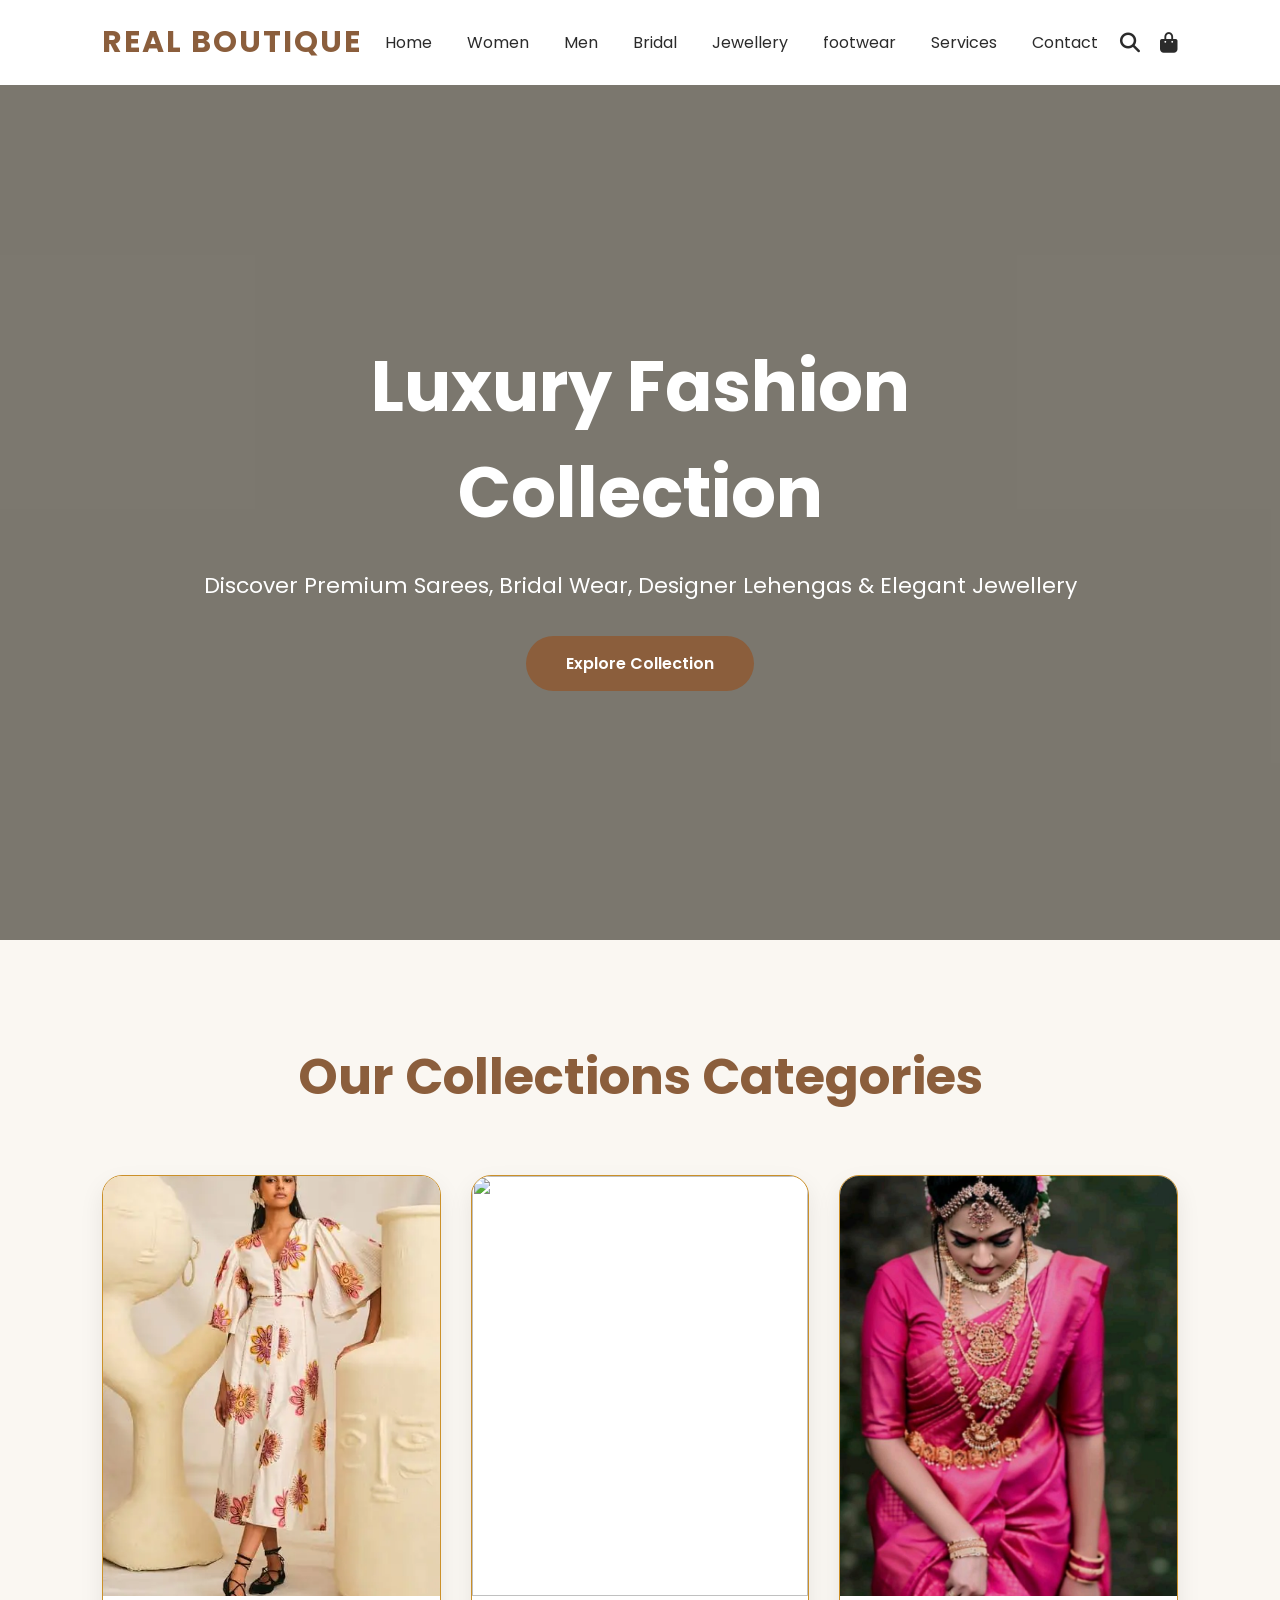
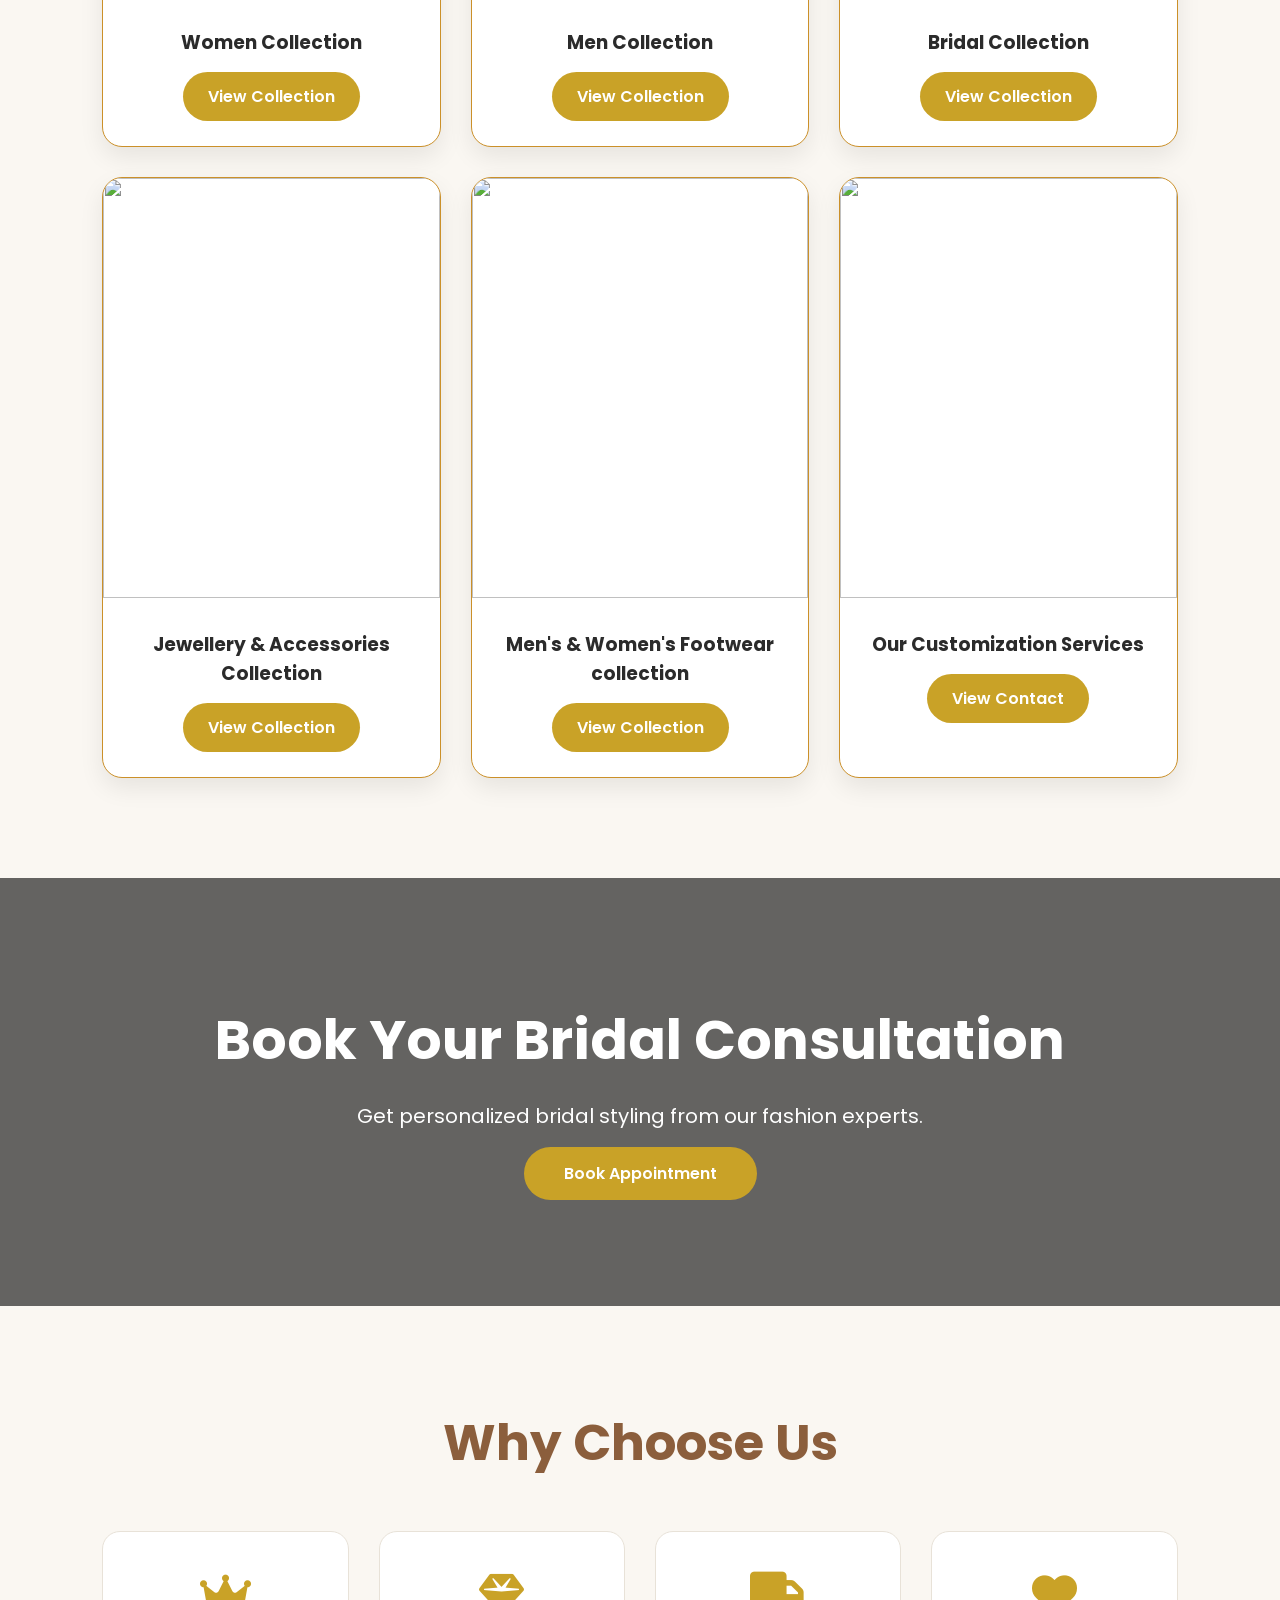
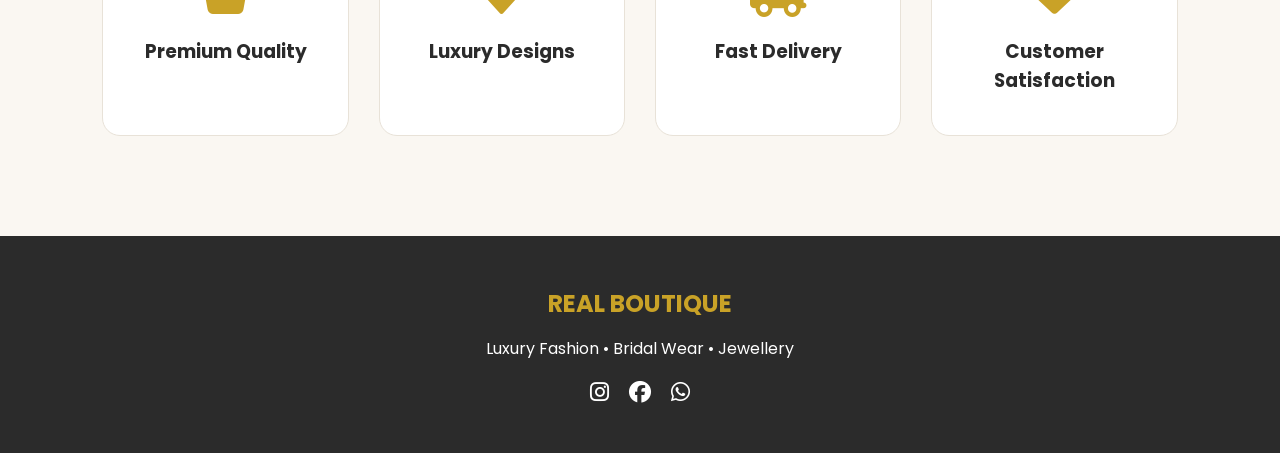
==== index.html @ 51d556e8 "Added boutique website pages and responsive menu" ====
<!DOCTYPE html>
<html lang="en">

<head>
    <meta charset="UTF-8">
    <meta name="viewport" content="width=device-width, initial-scale=1.0">
    <title>Real Boutique</title>

    <link rel="stylesheet" href="css/style.css">

    <link href="https://fonts.googleapis.com/css2?family=Poppins:wght@300;400;500;600;700&display=swap"
        rel="stylesheet">

    <link rel="stylesheet"
        href="https://cdnjs.cloudflare.com/ajax/libs/font-awesome/6.5.2/css/all.min.css">

    <link rel="stylesheet"
        href="https://unpkg.com/aos@2.3.4/dist/aos.css">
</head>

<body>

    <!-- NAVBAR -->

    <nav class="navbar">

        <div class="logo">
            REAL BOUTIQUE
        </div>

        <ul class="nav-links"  id="navLinks">
            <li><a href="index.html">Home</a></li>
            <li><a href="women.html">Women</a></li>
            <li><a href="men.html">Men</a></li>
            <li><a href="bridal.html">Bridal</a></li>
            <li><a href="jewellery.html">Jewellery</a></li>
            <li><a href="footwear.html">footwear</a></li>
            <li><a href="services.html">Services</a></li>
            <li><a href="contact.html">Contact</a></li>
        </ul>

        <div class="nav-icons">
        <i class="fas fa-search"></i>
        <i class="fas fa-shopping-bag"></i>
    </div>

    <div class="menu-toggle" id="menuToggle">
        <i class="fas fa-bars"></i>
    </div>


    </nav>

    <!-- HERO -->

    <section class="hero">

        <div class="hero-overlay"></div>

        <div class="hero-content">

            <h1>Luxury Fashion Collection</h1>

            <p>
                Discover Premium Sarees, Bridal Wear,
                Designer Lehengas & Elegant Jewellery
            </p>

            <a href="women.html" class="hero-btn">
                Explore Collection
            </a>

        </div>

    </section>

    <!-- COLLECTIONS -->

    <section class="collections">

        <h2 data-aos="fade-up">Our Collections Categories</h2>

        <div class="collection-grid">

            <div class="collection-card" data-aos="zoom-in">
                <img src="./images/image copy 8.png">
                <div class="card-content">
                    <h3>Women Collection</h3>
                    <a href="women.html">View Collection</a>
                </div>
            </div>

            <div class="collection-card" data-aos="zoom-in">
                <img src="./images/image copy 9.png">
                <div class="card-content">
                    <h3>Men Collection</h3>
                    <a href="men.html">View Collection</a>
                </div>
            </div>

            <div class="collection-card" data-aos="zoom-in">
                <img src="./images/image copy 4.png">
                <div class="card-content">
                    <h3>Bridal Collection</h3>
                    <a href="bridal.html">View Collection</a>
                </div>
            </div>

            <div class="collection-card" data-aos="zoom-in">
                <img src="https://tse3.mm.bing.net/th/id/OIP.dYS-HP2vzXuASxt6yxgeTQHaE8?r=0&w=1000&h=667&rs=1&pid=ImgDetMain&o=7&rm=3">
                <div class="card-content">
                    <h3>Jewellery & Accessories Collection</h3>
                    <a href="jewellery.html">View Collection</a>
                </div>
            </div>

            <div class="collection-card" data-aos="zoom-in">
                <img src="https://static.vecteezy.com/system/resources/previews/032/162/497/non_2x/large-collection-of-leather-shoes-on-display-in-a-modern-boutique-generated-by-ai-free-photo.jpg">
                <div class="card-content">
                    <h3> Men's & Women's Footwear collection</h3>
                    <a href="footwear.html">View Collection</a>
                </div>
            </div>

            <div class="collection-card" data-aos="zoom-in">
                <img src="https://thumbs.dreamstime.com/z/lady-fashion-shop-mannequin-front-view-women-clothing-store-woman-summer-retail-153625232.jpg">
                <div class="card-content">
                    <h3> Our Customization Services</h3>
                    <a href="services.html">View Contact</a>
                </div>
            </div>

            

           

        </div>

    </section>

    <!-- BRIDAL BOOKING -->

    <section class="bridal-booking">

        <div class="booking-content">

            <h2>Book Your Bridal Consultation</h2>

            <p>
                Get personalized bridal styling
                from our fashion experts.
            </p>

            <a href="bridal.html" class="book-btn">
                Book Appointment
            </a>

        </div>

    </section>

    <!-- WHY US -->

    <section class="why-us">

        <h2>Why Choose Us</h2>

        <div class="why-grid">

            <div class="why-card">
                <i class="fa-solid fa-crown"></i>
                <h3>Premium Quality</h3>
            </div>

            <div class="why-card">
                <i class="fa-solid fa-gem"></i>
                <h3>Luxury Designs</h3>
            </div>

            <div class="why-card">
                <i class="fa-solid fa-truck"></i>
                <h3>Fast Delivery</h3>
            </div>

            <div class="why-card">
                <i class="fa-solid fa-heart"></i>
                <h3>Customer Satisfaction</h3>
            </div>

        </div>

    </section>

    <!-- FOOTER -->

    <footer>

        <h2>REAL BOUTIQUE</h2>

        <p>
            Luxury Fashion • Bridal Wear • Jewellery
        </p>

        <div class="socials">

            <i class="fa-brands fa-instagram"></i>
            <i class="fa-brands fa-facebook"></i>
            <i class="fa-brands fa-whatsapp"></i>

        </div>

    </footer>

    <script src="js/script.js"></script>

    <script src="https://unpkg.com/aos@2.3.4/dist/aos.js"></script>

<script>
        AOS.init({
            duration: 1000
        });
       

</script>
<script>
document.addEventListener("DOMContentLoaded", function(){

    const menuToggle = document.getElementById("menuToggle");
    const navLinks = document.getElementById("navLinks");

    console.log(menuToggle);
    console.log(navLinks);

    menuToggle.addEventListener("click", function(){
        navLinks.classList.toggle("active");
    });

});

</script>

</body>

</html>
---- css/style.css ----
*{
    margin:0;
    padding:0;
    box-sizing:border-box;
    font-family:'Poppins',sans-serif;
}

html{
    scroll-behavior:smooth;
}

body{
    background:#FAF7F2;
    overflow-x:hidden;
}

/* NAVBAR */

.navbar{
    width:100%;
    padding:20px 8%;
    display:flex;
    justify-content:space-between;
    align-items:center;
    background:#FFFFFF;
    position:sticky;
    top:0;
    z-index:1000;
}

.logo{
    color:#8B5E3C;
    font-size:30px;
    font-weight:700;
    letter-spacing:2px;
}

.nav-links{
    display:flex;
    list-style:none;
    gap:35px;
}

.nav-links a{
    color:#2B2B2B;
    text-decoration:none;
    font-size:16px;
    transition:.3s;
}

.nav-links a:hover{
    color:#C9A227;
}

.nav-icons{
    display:flex;
    gap:20px;
    color:#2B2B2B;
    font-size:20px;
    cursor:pointer;
}

/* HERO */

.hero{
    height:95vh;
    background:url('https://images.pexels.com/photos/20052448/pexels-photo-20052448.jpeg') center center/cover;
    position:relative;
    display:flex;
    justify-content:center;
    align-items:center;
}

.hero-overlay{
    position:absolute;
    inset:0;
    background:rgba(20, 16, 3, 0.55);
}

.hero-content{
    position:relative;
    text-align:center;
    color:white;
    width:90%;
    max-width:900px;
}

.hero-content h1{
    font-size:70px;
    margin-bottom:20px;
}

.hero-content p{
    font-size:22px;
    line-height:1.8;
    margin-bottom:30px;
}

.hero-btn{
    display:inline-block;
    padding:15px 40px;
    background:#8B5E3C;
    color:#FFFFFF;
    text-decoration:none;
    border-radius:50px;
    font-weight:600;
    transition:.3s;
}

.hero-btn:hover{
    transform:translateY(-4px);
    background-color: #6F472C;
}

/* COLLECTION */

.collections{
    padding:100px 8%;
}

.collections h2{
    text-align:center;
    font-size:50px;
    color:#8B5E3C;
    margin-bottom:60px;
}

.collection-grid{
    display:grid;
    grid-template-columns:repeat(auto-fit,minmax(250px,1fr));
    gap:30px;
}

.collection-card{
    background:#FFFFFF;
    border:1px solid #cb9029;
    overflow:hidden;
    border-radius:20px;
    transition:.4s;
    box-shadow:0 10px 25px rgba(0,0,0,.08);
}

.collection-card:hover{
    transform:translateY(-12px);
    background-color: #deb954e7;
    box-shadow:0 20px 40px rgba(0,0,0,.15);
}

.collection-card img{
    width:100%;
    height:420px;
    object-fit:cover;
}

.card-content{
    padding:25px;
    text-align:center;
}

.card-content h3{
    margin-bottom:15px;
    color:#2B2B2B;
}

.card-content a{
    text-decoration:none;
    background:#C9A227;
    color:#FFFFFF;
    padding:12px 25px;
    border-radius:30px;
    display:inline-block;
    font-weight:600;
}

/* BRIDAL */

.bridal-booking{
    background:linear-gradient(rgba(0,0,0,.6),
    rgba(0,0,0,.6)),
    url('https://i.pinimg.com/736x/64/6e/d2/646ed2da5d1d1372cf6c9d3e2b1f6bdd.jpg')
    center center/cover;

    padding:120px 10%;
    text-align:center;
    color:white;
}

.booking-content h2{
    font-size:55px;
    margin-bottom:20px;
}

.booking-content p{
    font-size:20px;
    margin-bottom:30px;
}

.book-btn{
    background:#C9A227;
    color:#FFFFFF;
    padding:15px 40px;
    text-decoration:none;
    border-radius:40px;
    font-weight:600;
}

/* WHY US */

.why-us{
    padding:100px 8%;
}

.why-us h2{
    text-align:center;
    color:#8B5E3C;
    font-size:50px;
    margin-bottom:50px;
}

.why-grid{
    display:grid;
    grid-template-columns:repeat(auto-fit,minmax(220px,1fr));
    gap:30px;
}

.why-card{
    background:#FFFFFF;
    border:1px solid #E8E2D8;
    padding:40px;
    text-align:center;
    border-radius:18px;
    transition:.4s;
}

.why-card:hover{
    transform:translateY(-10px);
}

.why-card i{
    font-size:45px;
    color:#C9A227;
    margin-bottom:20px;
}

.why-card h3{
    color:#2B2B2B;
}

/* FOOTER */

footer{
    background:#2B2B2B;
    color:white;
    text-align:center;
    padding:50px 20px;
}

footer h2{
    color:#C9A227;
    margin-bottom:15px;
}

footer p{
    margin-bottom:20px;
}

.socials{
    display:flex;
    justify-content:center;
    gap:20px;
}

.socials i{
    font-size:22px;
    cursor:pointer;
}
/* HAMBURGER */

.menu-toggle{
    display:none;
    font-size:28px;
    cursor:pointer;
    color:#8B5E3C;
}

/* MOBILE */

@media(max-width:900px){

.navbar{
    padding:15px 6%;
    flex-direction:row;
    justify-content:space-between;
}

.logo{
    font-size:24px;
}

.menu-toggle{
    display:block;
}

.nav-links{
     display:none;
    flex-direction:column;
    position:absolute;
    top:80px;
    left:0;
    width:100%;
    background:#fff;
    padding:20px;
}

.nav-links.active{
    display:flex;
}

.nav-icons{
    display:none;
}

.hero{
    height:80vh;
}

.hero-content h1{
    font-size:38px;
}

.hero-content p{
    font-size:16px;
    line-height:1.6;
}

.collections h2,
.why-us h2{
    font-size:32px;
}

.booking-content h2{
    font-size:32px;
}

.collection-card img{
    height:320px;
}

}
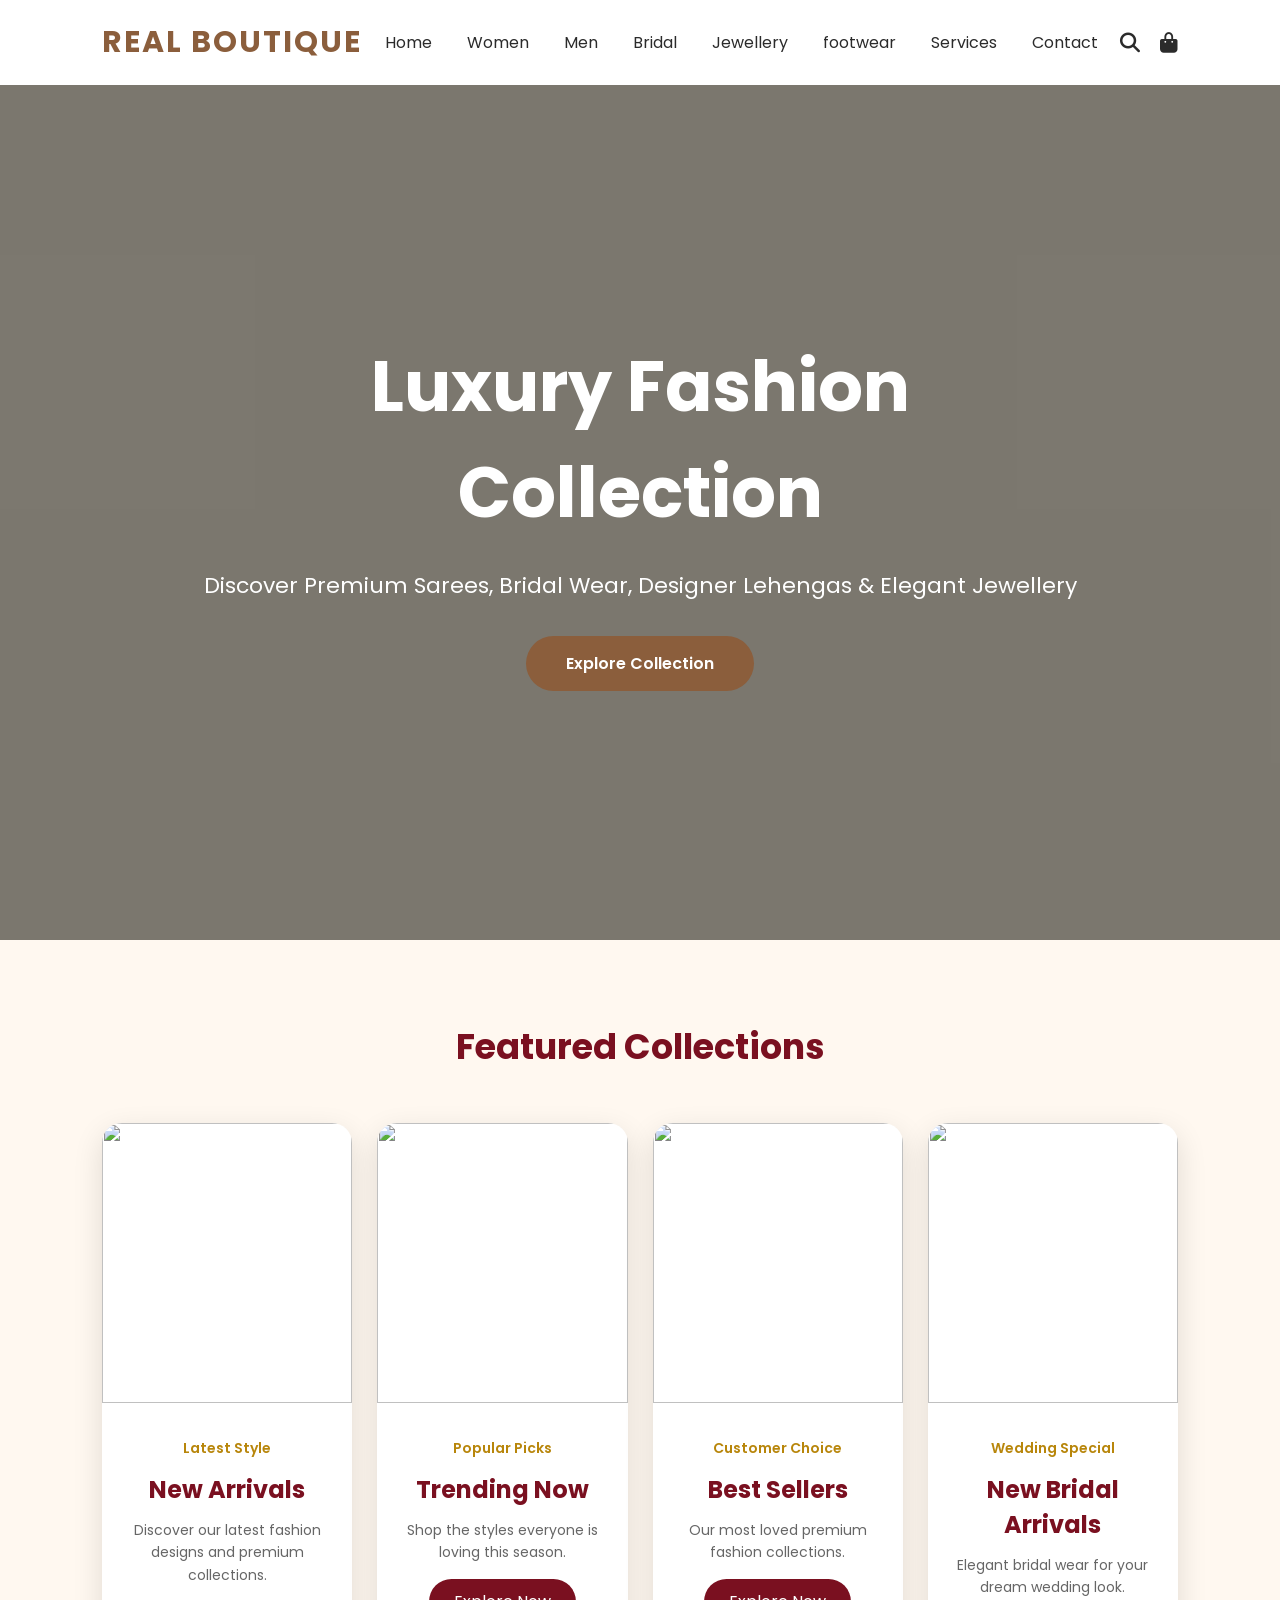
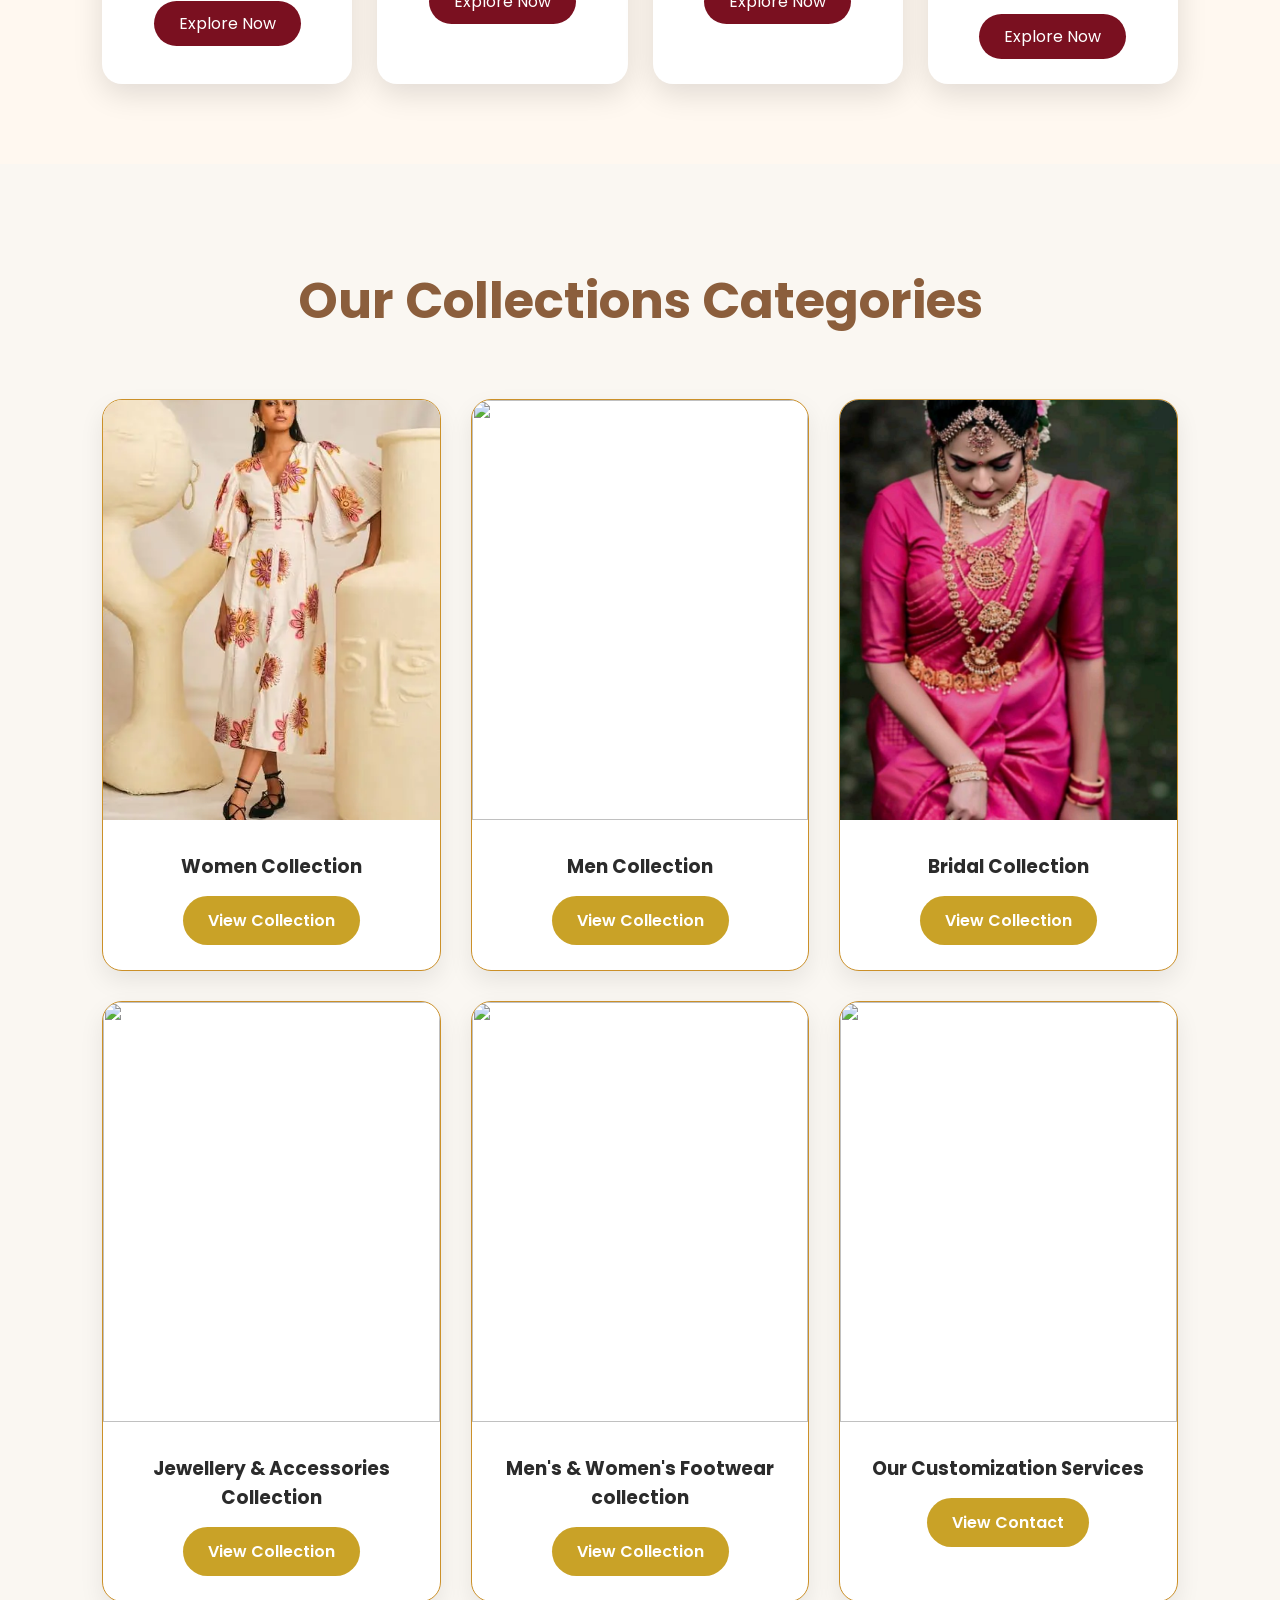
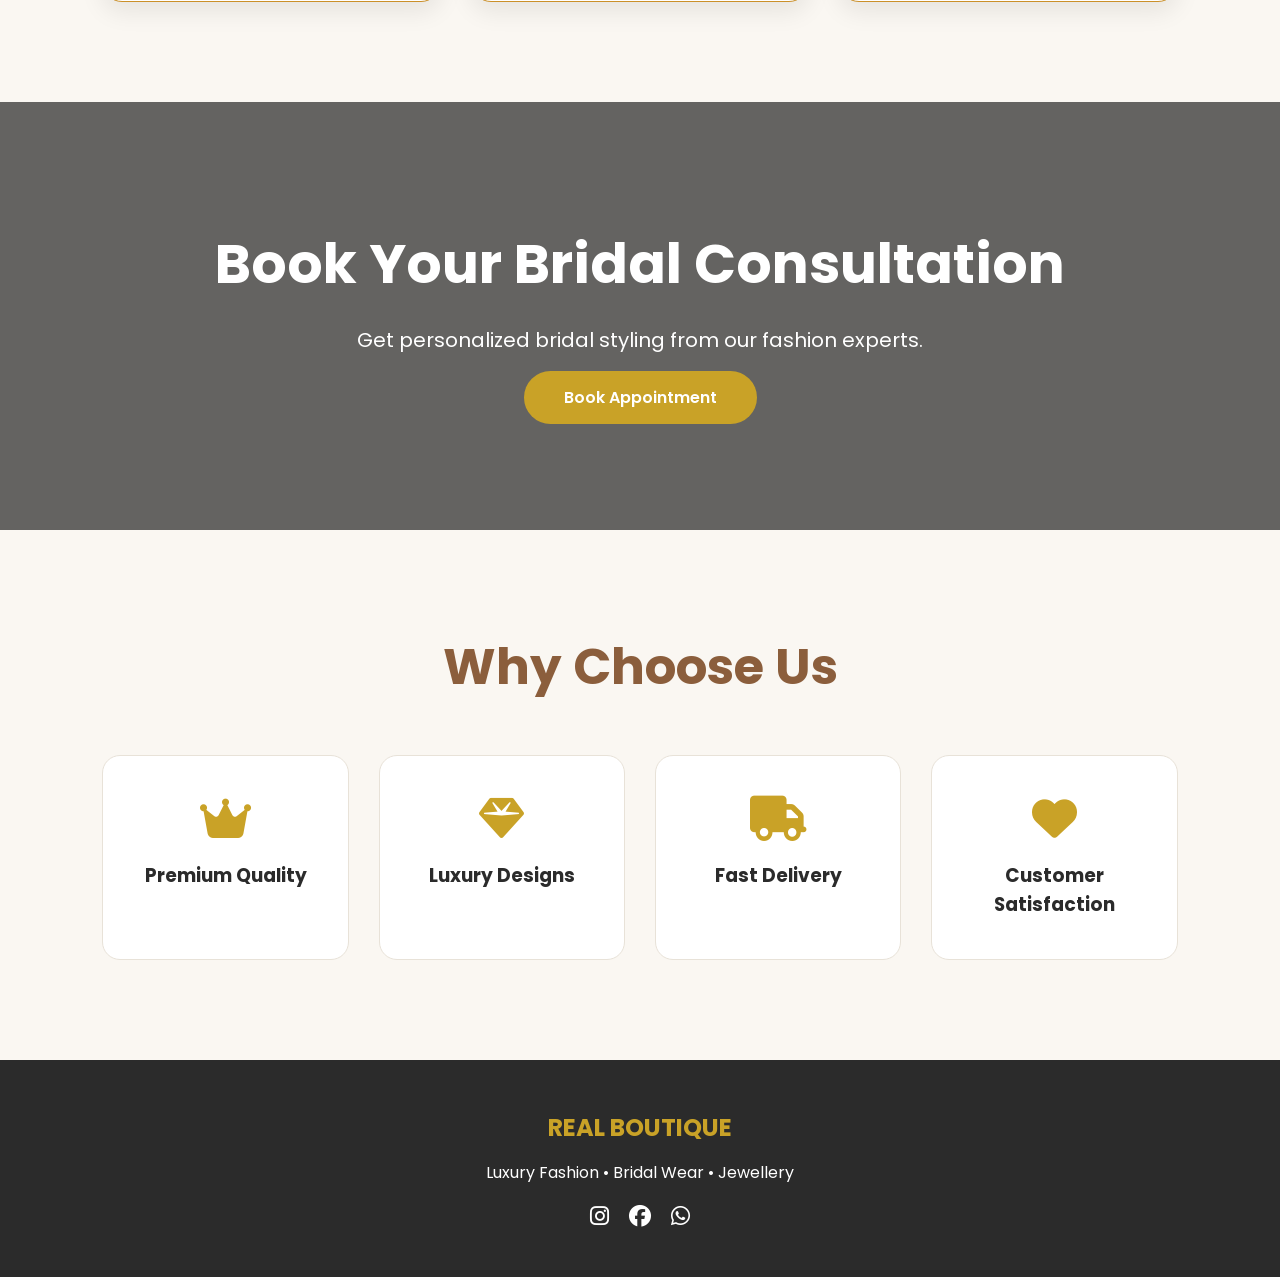
==== commit 676dd55a: "Updated boutique UI design and contact map" ====
--- a/index.html
+++ b/index.html
@@ -73,7 +73,122 @@
         </div>
 
     </section>
-
+  <!-- FEATURED COLLECTIONS -->
+
+<section class="featured">
+
+    <h2 data-aos="fade-up">
+        Featured Collections
+    </h2>
+
+    <div class="featured-grid">
+
+
+        <div class="featured-card" data-aos="zoom-in">
+
+            <img src="https://img.magnific.com/premium-photo/modern-smart-minimalist-luxury-clothes-display-fashion-store-shop-interior-model-concept_968517-121155.jpg">
+
+            <div class="featured-content">
+
+                <span>Latest Style</span>
+
+                <h3>New Arrivals</h3>
+
+                <p>
+                    Discover our latest fashion designs
+                    and premium collections.
+                </p>
+
+                <a href="women.html">
+                    Explore Now
+                </a>
+
+            </div>
+
+        </div>
+
+
+
+        <div class="featured-card" data-aos="zoom-in">
+
+            <img src="https://tse1.mm.bing.net/th/id/OIP.GxrABPFIbHkcE5wqa0f8GQAAAA?r=0&w=474&h=592&rs=1&pid=ImgDetMain&o=7&rm=3">
+
+            <div class="featured-content">
+
+                <span>Popular Picks</span>
+
+                <h3>Trending Now</h3>
+
+                <p>
+                    Shop the styles everyone
+                    is loving this season.
+                </p>
+
+                <a href="women.html">
+                    Explore Now
+                </a>
+
+            </div>
+
+        </div>
+
+
+
+
+        <div class="featured-card" data-aos="zoom-in">
+
+            <img src="https://img.lazcdn.com/g/p/acecc62d348d8d71b288b5d6bbf7a0ed.jpg_720x720q80.jpg">
+
+            <div class="featured-content">
+
+                <span>Customer Choice</span>
+
+                <h3>Best Sellers</h3>
+
+                <p>
+                    Our most loved premium
+                    fashion collections.
+                </p>
+
+                <a href="women.html">
+                    Explore Now
+                </a>
+
+            </div>
+
+        </div>
+
+
+
+        <div class="featured-card" data-aos="zoom-in">
+
+            <img src="https://i.pinimg.com/originals/da/be/a2/dabea292f8dbcd8fbed39e9cf823ee1c.jpg">
+
+            <div class="featured-content">
+
+                <span>Wedding Special</span>
+
+                <h3>New Bridal Arrivals</h3>
+
+                <p>
+                    Elegant bridal wear for your
+                    dream wedding look.
+                </p>
+
+                <a href="bridal.html">
+                    Explore Now
+                </a>
+
+            </div>
+
+        </div>
+
+
+
+    </div>
+
+
+</section>
     <!-- COLLECTIONS -->
 
     <section class="collections">
--- a/css/style.css
+++ b/css/style.css
@@ -346,4 +346,148 @@
     height:320px;
 }
 
+}
+/* FEATURED COLLECTION */
+
+.featured{
+
+    padding:80px 8%;
+    background:#fff8f0;
+
+}
+
+
+.featured h2{
+
+    text-align:center;
+    font-size:35px;
+    margin-bottom:50px;
+    color:#7A1020;
+
+}
+
+
+
+.featured-grid{
+
+    display:grid;
+    grid-template-columns:repeat(4,1fr);
+    gap:25px;
+
+}
+
+
+
+.featured-card{
+
+    background:white;
+    border-radius:20px;
+    overflow:hidden;
+    box-shadow:0 10px 30px rgba(0,0,0,0.12);
+    transition:.4s;
+
+}
+
+
+
+.featured-card:hover{
+
+    transform:translateY(-10px);
+
+}
+
+
+
+.featured-card img{
+
+    width:100%;
+    height:280px;
+    object-fit:cover;
+
+}
+
+
+
+.featured-content{
+
+    padding:25px;
+    text-align:center;
+
+}
+
+
+.featured-content span{
+
+    color:#b8860b;
+    font-size:14px;
+    font-weight:600;
+
+}
+
+
+.featured-content h3{
+
+    font-size:24px;
+    margin:12px 0;
+    color:#7A1020;
+
+}
+
+
+.featured-content p{
+
+    color:#666;
+    font-size:14px;
+    line-height:1.6;
+
+}
+
+
+
+.featured-content a{
+
+    display:inline-block;
+    margin-top:15px;
+    padding:10px 25px;
+    background:#7A1020;
+    color:white;
+    text-decoration:none;
+    border-radius:30px;
+
+}
+
+
+.featured-content a:hover{
+
+    background:#b8860b;
+
+}
+
+
+
+
+@media(max-width:900px){
+
+
+.featured-grid{
+
+grid-template-columns:repeat(2,1fr);
+
+}
+
+
+}
+
+
+
+@media(max-width:600px){
+
+
+.featured-grid{
+
+grid-template-columns:1fr;
+
+}
+
+
 }
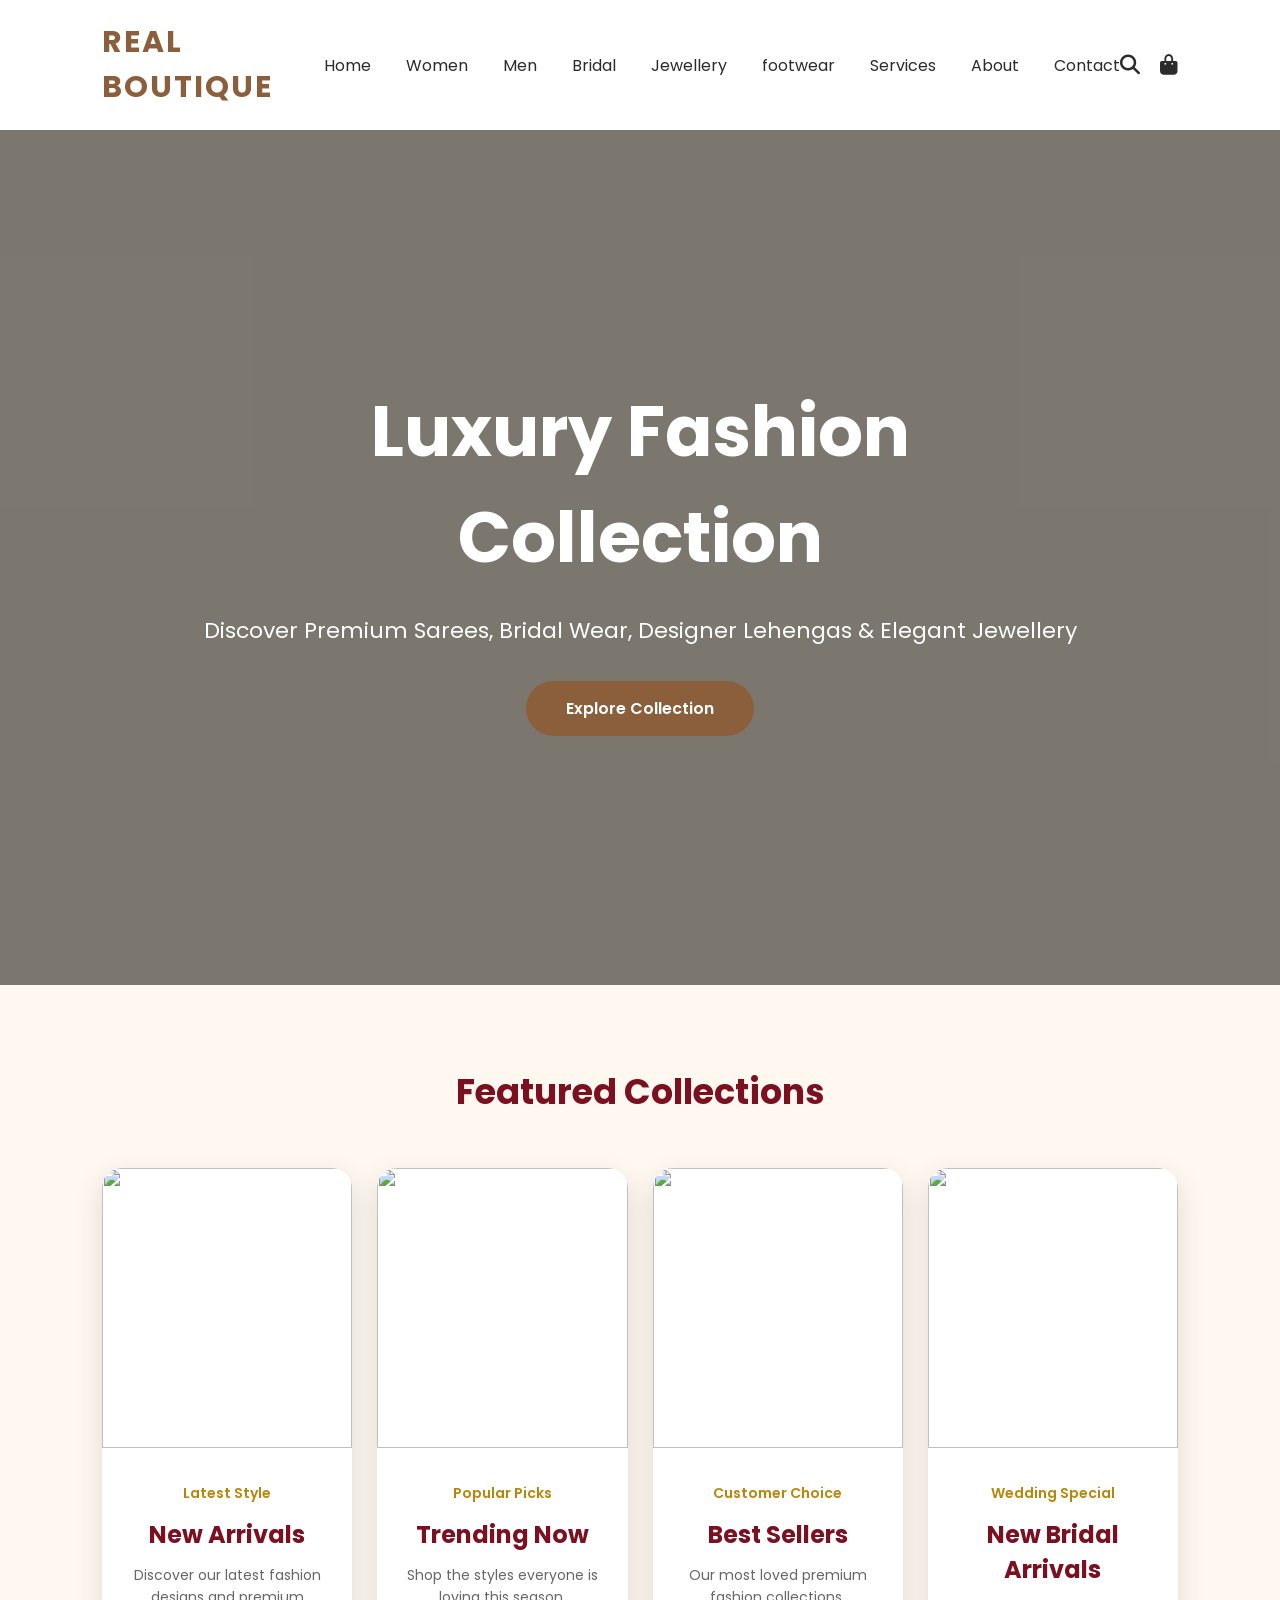
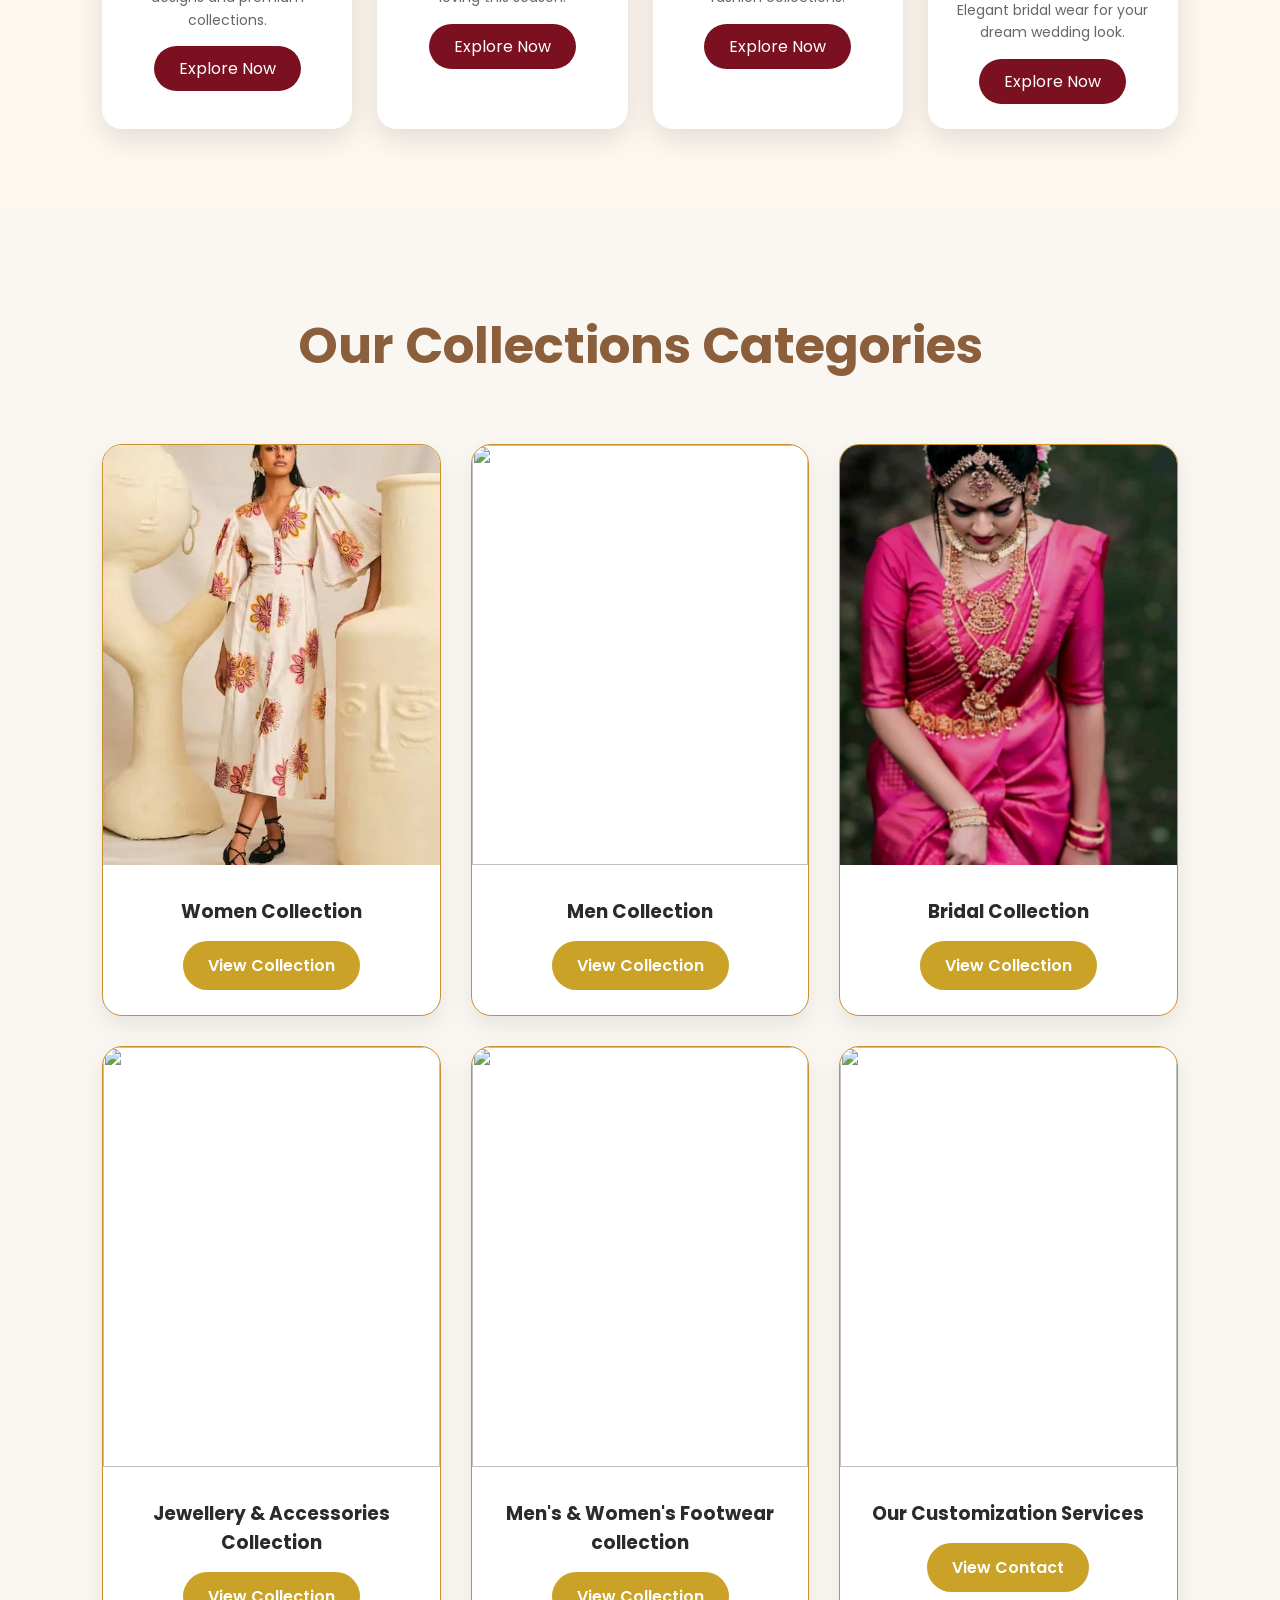
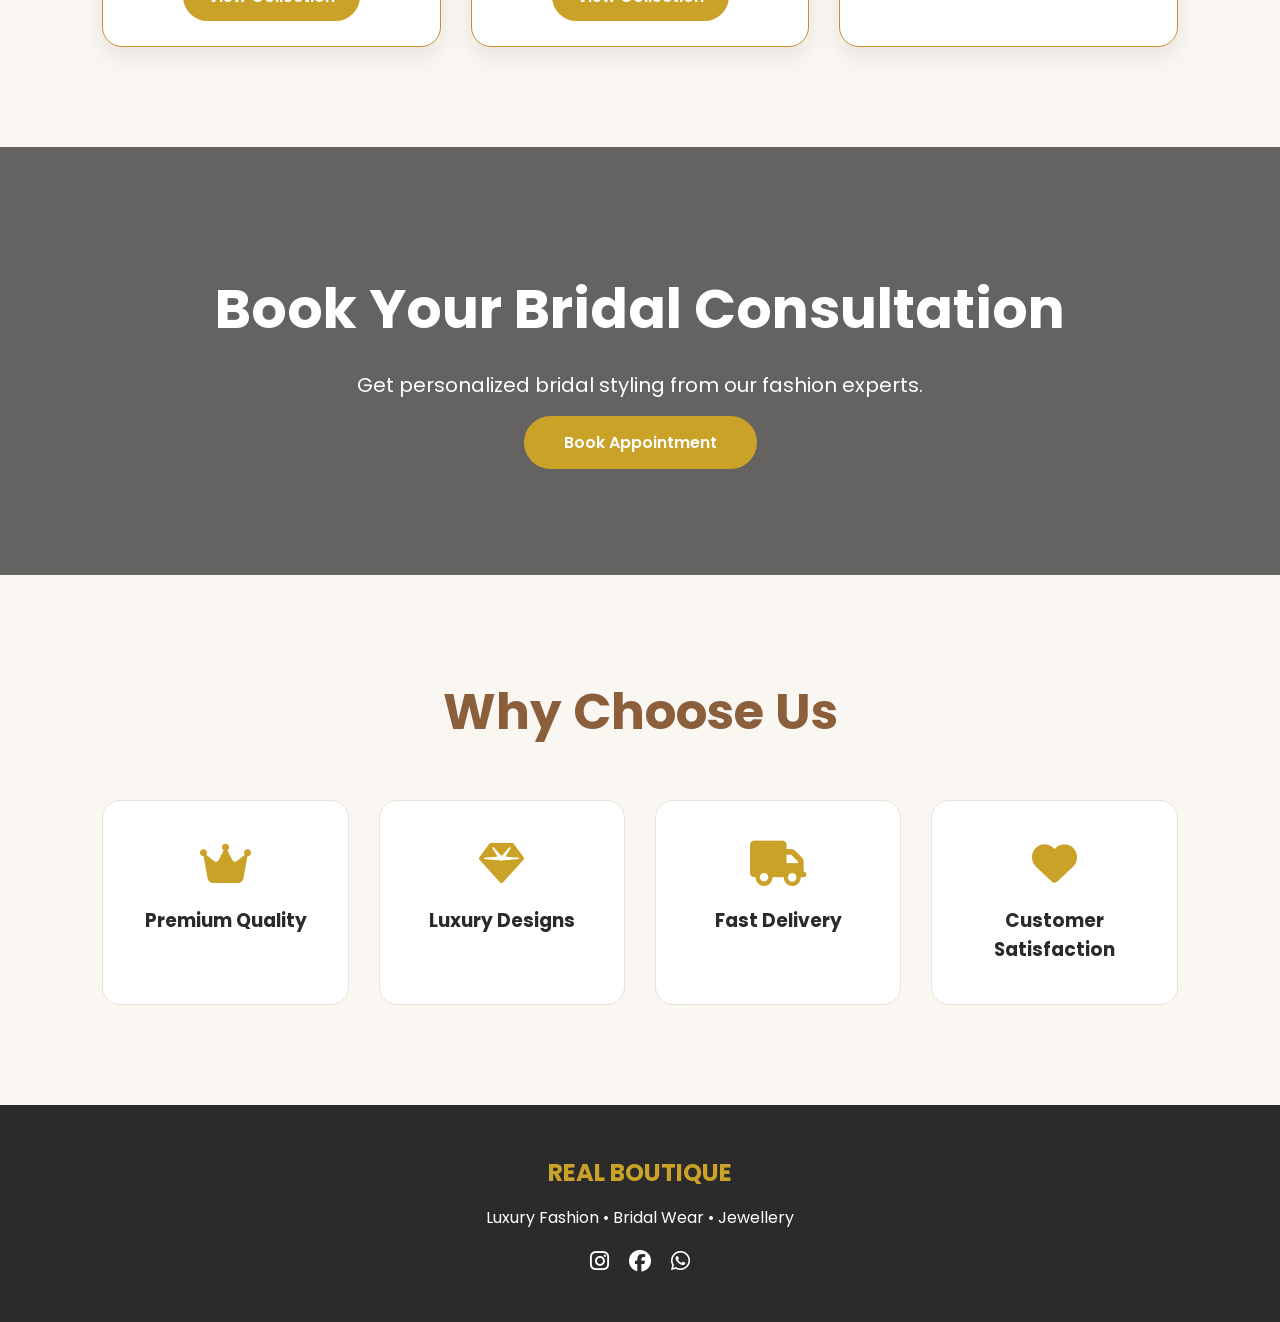
==== commit aa3a901f: "Added About page and updated boutique website design" ====
--- a/index.html
+++ b/index.html
@@ -36,6 +36,7 @@
             <li><a href="jewellery.html">Jewellery</a></li>
             <li><a href="footwear.html">footwear</a></li>
             <li><a href="services.html">Services</a></li>
+            <li><a href="about.html">About</a></li>
             <li><a href="contact.html">Contact</a></li>
         </ul>
 
